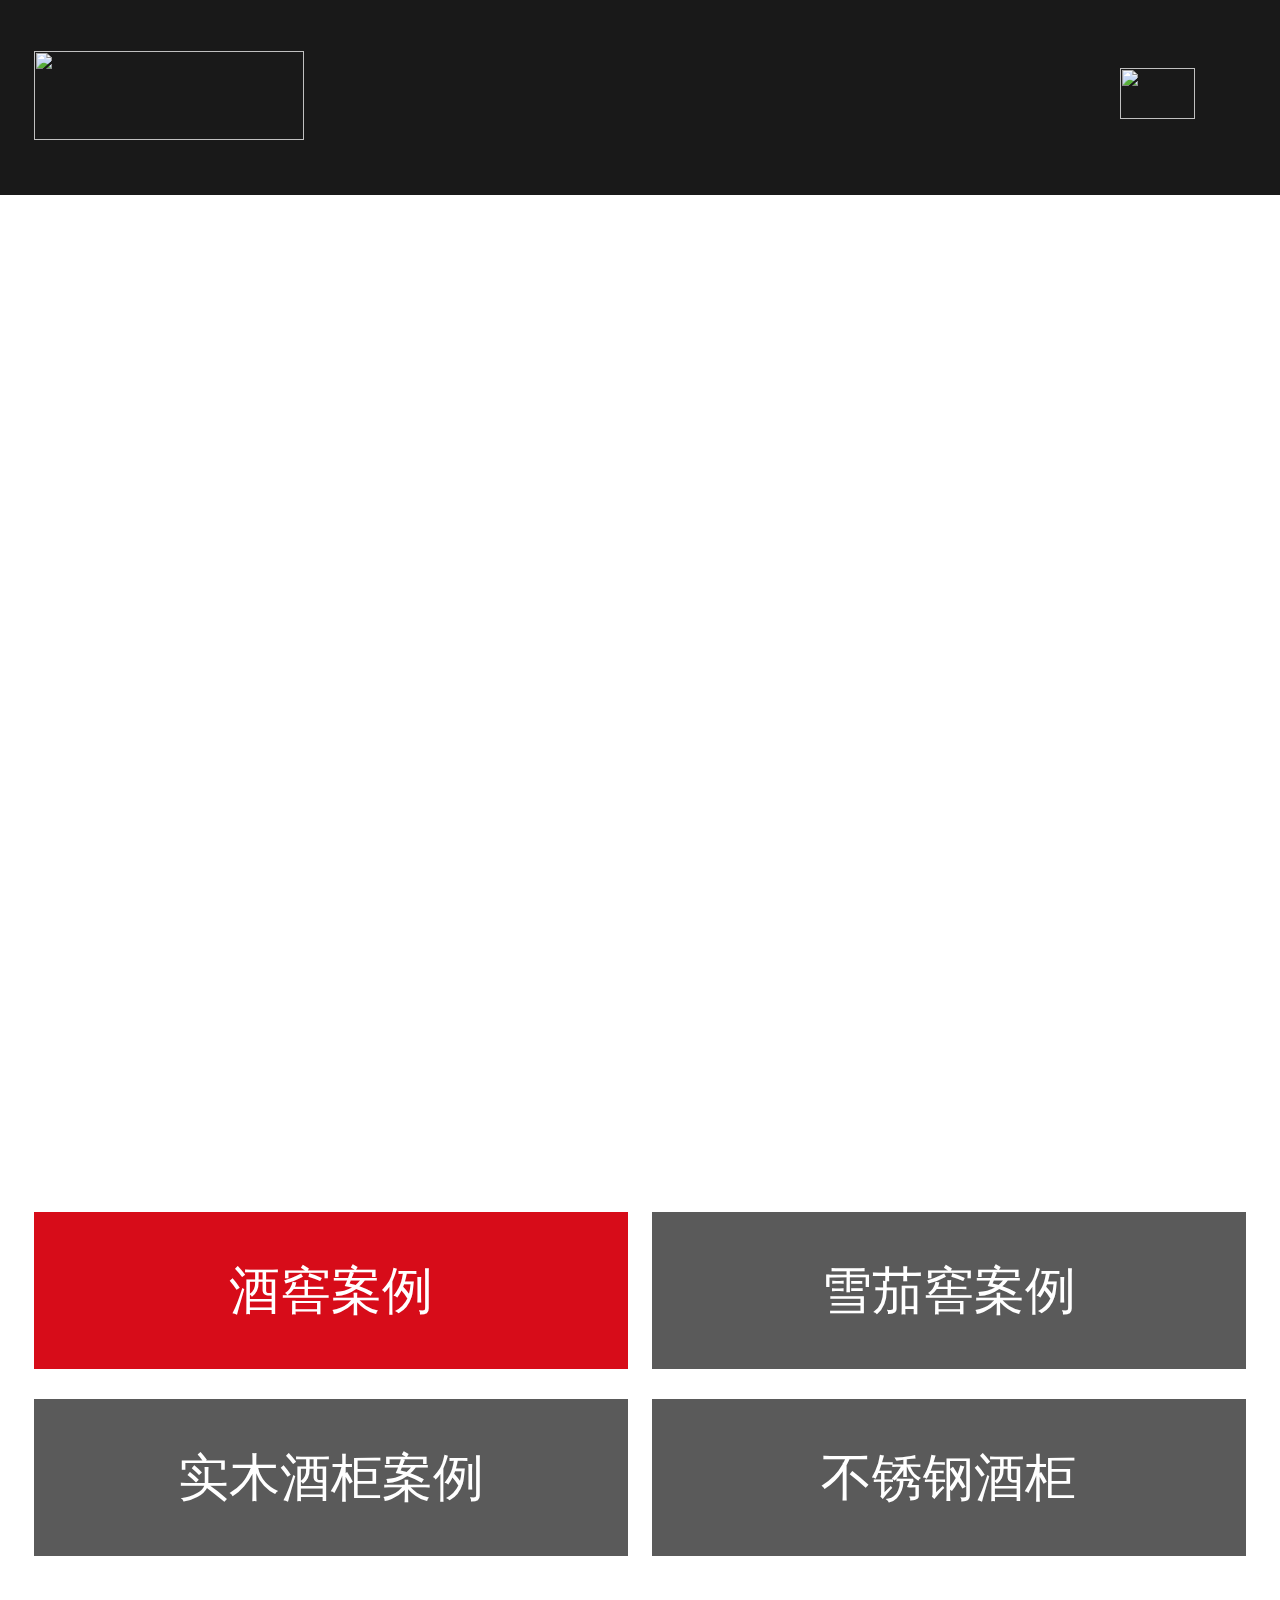
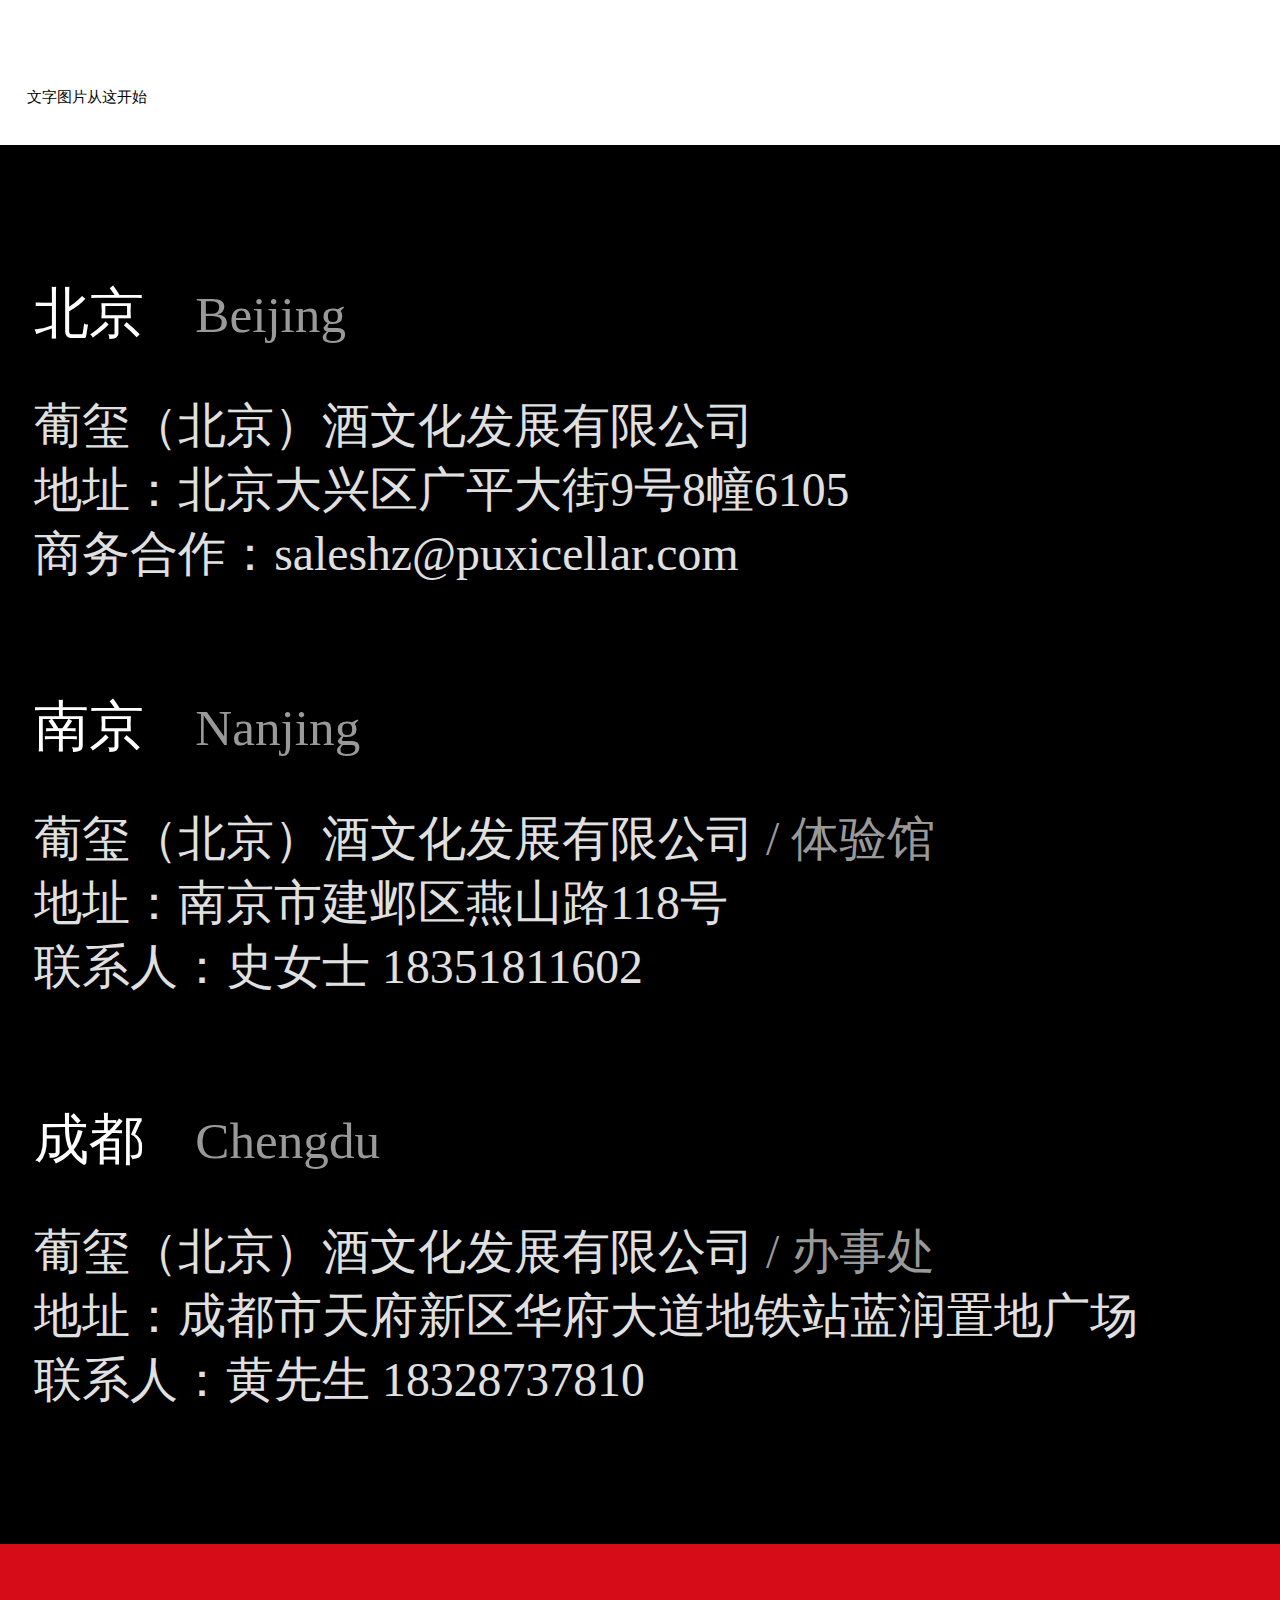
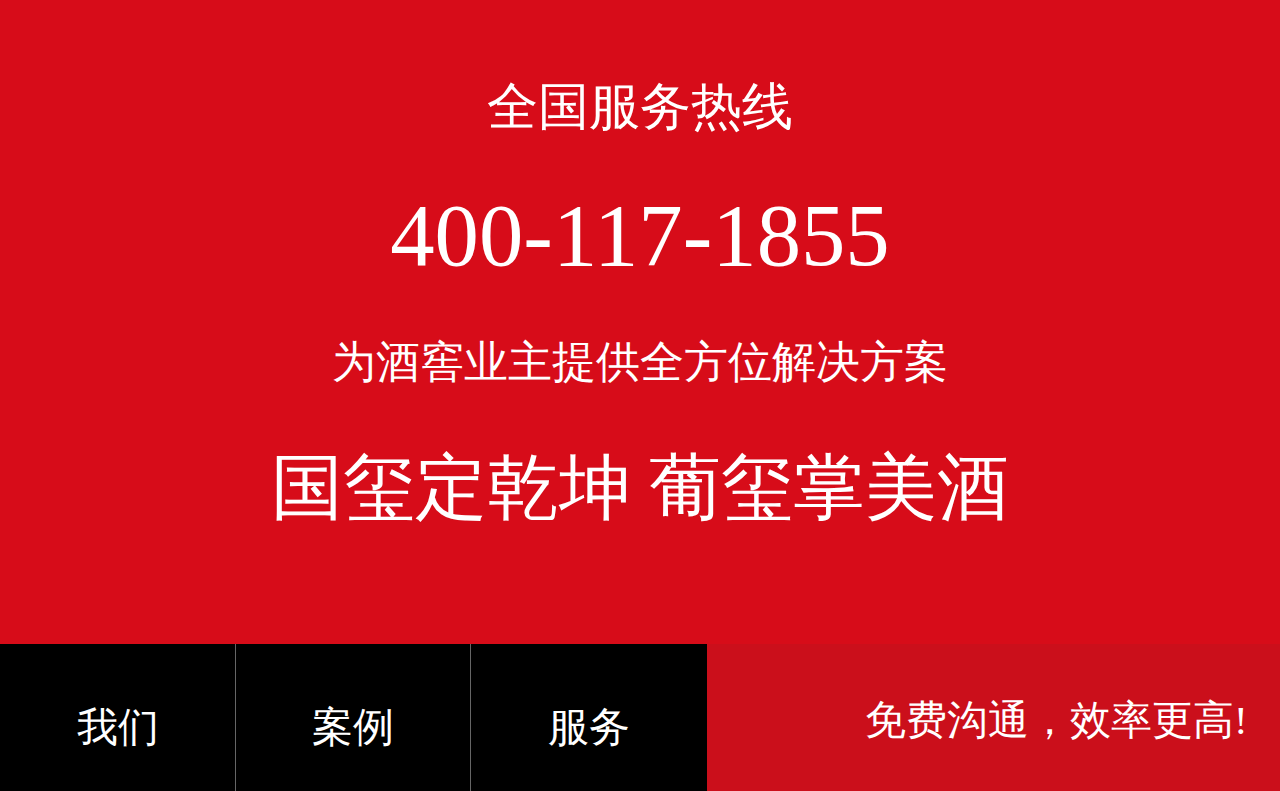
==== page/case-detail.html @ 7895cc4c "feat(case-detail)：添加案例详情页" ====
<!DOCTYPE html>
<html>
  <head>
    <meta charset="utf-8">
    <meta name="viewport" content="width=device-width, initial-scale=1.0, maximum-scale=1.0, minimum-scale=1.0, user-scalable=no, minimal-ui">
    <meta name="screen-orientation" content="portrait"/>
    <meta name="apple-mobile-web-app-capable" content="yes">
    <meta name="format-detection" content="telephone=no">
    <meta name="full-screen" content="yes">
    <meta name="x5-fullscreen" content="true">
    <meta http-equiv="Pragma" content="no-cache">
    <meta http-equiv="Cache-control" content="no-cache, no-store, must-revalidate">
    <meta http-equiv="Expires" content="-1">
    <meta http-equiv="Cache" content="no-cache">
    <title>葡玺酒窖</title>
    <script src="../plugins/jquery-3.3.1.min.js"></script>
    <script src="../config/rem.js"></script>
    <link rel="stylesheet" href="../style/common.css">
    <link rel="stylesheet" href="../plugins/swiper-4.3.5.min.css">
    <link rel="stylesheet" href="../style/case-detail.css">
  </head>
  <body>
    <div class="navBar">
      <div >
        <img class="logo" src="../images/nav/icon.png" alt="" />
        <img class="nav" id="guide" src="../images/nav/nav_icon.png" alt="">
      </div>
      <ul>
        <a href="../index.html"><li>首页</li></a>
        <a href="./us.html"><li>我们</li></a>
        <a href="./customized.html"><li>定制</li></a>
        <a href="./case.html"><li>案例</li></a>
        <a href="./equipment.html"><li>设备</li></a>
        <a href="./service-after-sale.html"><li>服务</li></a>
        <a href="./news-list.html"><li class="last">新闻</li></a>
      </ul>
    </div>
    <div id="case-detail">
      <div class="header"></div>
      <ul class="tab_list">
        <a href="./case.html"><li class="active">酒窖案例</li></a>
        <a href="./case.html?tab=1"><li style="float:right;">雪茄窖案例</li></a>
        <a href="./case.html?tab=2"><li>实木酒柜案例</li></a>
        <a href="./case.html?tab=3"><li style="float:right;">不锈钢酒柜</li></a>
      </ul>
      <div class="content">
        <p style="font-size:15px;line-height:15px;margin:30px 0 40px;">文字图片从这开始</p>
      </div>
      <div class="content">
        <p style="font-size:15px;line-height:15px;margin:30px 0 40px;">文字图片从这开始</p>
      </div>
      <div class="content">
        <p style="font-size:15px;line-height:15px;margin:30px 0 40px;">文字图片从这开始</p>
      </div>
      <div class="content">
        <p style="font-size:15px;line-height:15px;margin:30px 0 40px;">文字图片从这开始</p>
      </div>
    </div>
    <embed type="text/html" src="../page/common/footer.html" class="footer"/>
  </body>
</html>
---- style/common.css ----
body, div, span, header, footer, nav, section, aside, article, ul, dl, dt, dd, li, a, p, h1, h2, h3, h4,h5, h6, i, b, textarea, button, input, select, figure, figcaption, ul, li{
    padding: 0;
    margin: 0;
    list-style: none;
    font-style: normal;
    text-decoration: none;
    border: none;
    font-weight: normal;
    font-family: "Microsoft Yahei";
    box-sizing: border-box;
    font-size: .15rem;
    -webkit-tap-highlight-color:transparent;
    -webkit-font-smoothing: antialiased;
    -webkit-margin-before: 0px;
    -webkit-margin-after: 0px   ;
    -webkit-margin-start: 0px;
    -webkit-margin-end: 0px;
}

/*定义滚动条高宽及背景 高宽分别对应横竖滚动条的尺寸*/
::-webkit-scrollbar
{
    width: 0px;
    height: 0px;
    background-color: #fff;
}

/*定义滚动条轨道 内阴影+圆角*/
::-webkit-scrollbar-track
{
    -webkit-box-shadow: inset 0 0 1px rgba(0,0,0,0);
    border-radius: 10px;
    background-color: #fff;
}

/*定义滑块 内阴影+圆角*/
::-webkit-scrollbar-thumb
{
    border-radius: 10px;
    -webkit-box-shadow: inset 0 0 6px rgba(0,0,0,.3);
    background-color: #555;
}

input[type="button"], input[type="submit"], input[type="search"], input[type="reset"] {
    -webkit-appearance: none;
}

textarea { -webkit-appearance: none;}

html,body{
    height: 100%;
    width: 100%;
    background-color: #fff;
    margin: 0;
    font-family: 'Microsoft YaHei';
}
ul, p {
    list-style: none;
    margin: 0;
    padding: 0;
}

img{
  position: relative;
}

.clear:after{
    content: '';
    display: block;
    clear: both;
}

.clear{
    zoom:1;
}

.back_img{
    background-repeat: no-repeat;
    background-size: 100% 100%;
}

.margin{
    margin: 0 auto;
}

.left{
    float: left;
}

.right{
    float: right;
}

.hide{
    display: none;
}

.show{
    display: block;
}

.position-re {
    position: relative;
}

.ellipsis{
    overflow: hidden;
    text-overflow: ellipsis;
    white-space: nowrap;
}

@keyframes backOpacity{
   0%   { opacity: 1 }
   25%  { opacity: .5 }
   50%  { opacity: 1 }
   75%  { opacity: .5 }
   100% { opacity: 1 }
}

.animation_opactiy{
    animation: backOpacity 2s ease-in-out infinite;
}

.border-no {
    border: none !important;
}

body{
    margin: 0;
    padding: 0;
    font-size: .15rem;
    font-weight: 400;
}

p, ul{
    margin: 0;
    padding: 0;
}
li{
    list-style: none;
}

.text-center{
  text-align: center;
}
/*导航条*/
.navBar{
  /*height: .57rem;*/
  background: #191919;
  position: fixed;
  top: 0;
  width: 100%;
  z-index: 50;
}
.navBar .logo{
    width: .79rem;
    height: .26rem;
    margin: .15rem .1rem;
    float: left;
    display: block;
}
.navBar .nav{
  width: .22rem;
  height: .15rem;
  float: right;
  margin: .2rem .25rem;
  display: block;
}
.navBar ul{
  margin-top: .57rem;
  clear: both;
  transition: .2s all linear;
  overflow: hidden;
  height: 0;
}
.navBar ul li{
  background: #191919;
  line-height: .5rem;
  height: .5rem;
  font-size: .16rem;
  color: #FFFFFF;
  text-align: center;
  border-bottom: .01rem solid #353535;
}
.navBar ul li.last{
  border: none;
}

/* footer */
.footer {
    color: #fff;
    height: 6.58rem;
    width: 100%;
    display: block;
    overflow: hidden;;
}
.footer .section1 {
    padding: .41rem 0 .4rem .1rem;
    background: #000;
    height: 4.1rem;
}
.footer .section1 .city {
    font-size: .16rem;
    height: .17rem;
    line-height: .17rem;
}
.footer .section1 .city span {
    color: #999;
    margin-left: .15rem;
}
.footer .section1 .address {
    color: #e0e0e0;
    font-size: .14rem;
    margin: .15rem 0 .31rem;
    height: .58rem;
}
.footer .section1 .address span {
    color: #999;
    font-size: .14rem;
}
.footer .section2 {
    background: #D70C19;
    padding: .4rem 0 .41rem;
    height: 2.05rem;
    text-align: center;
}
.footer .section2 .hot_tel_text {
    font-size: .15rem;
    height: .15rem;
    line-height: .15rem;
}
.footer .section2 .hot_tel_num {
    font-size: .26rem;
    height: .21rem;
    line-height: .21rem;
    margin: .2rem auto;
}
.footer .section2 .tip {
    font-size: .13rem;
    height: .13rem;
    line-height: .13rem;
}
.footer .section2 .title {
    font-size: .21rem;
    height: .21rem;
    line-height: .21rem;
    margin: .2rem auto .41rem;
}
.footer .section3 {
    height: .45rem;
    line-height: .45rem;
    background: #CB0F1B;
    text-align: center;
    overflow: hidden;
}
.footer .section3 li a{
    font-size: .12rem;
    color: #fff;
}
.footer .section3 li{
    display: inline-block;

}
.footer .section3 li.right a {
    width: 1.68rem;
    padding-left: .37rem;
    background: url(../images/footer/tel.png) no-repeat 0.1rem 0.1rem;
    background-size: 14.5%;
    display: block;
    color: #fff;
    font-size: .12rem;
}
.footer .section3 .left {
    width: 2.07rem;
    background: #000;
}
.footer .section3 .left li {
    width: 33.33%;
    float: left;
    height: .46rem;
    line-height: .47rem;
}
.footer .section3 .left li:nth-child(2) {
    border-left: 1px solid #666;
    border-right: 1px solid #666;
}

/* 菜单切换 */
.tab_list {
    padding: 0 .1rem;
    overflow: hidden;
    margin: .39rem auto .3rem;
}
.tab_list li {
    width: 1.74rem;
    height: .46rem;
    line-height: .46rem;
    color: #fff;
    font-size: .15rem;
    text-align: center;
    background: #5A5A5A;
    margin-bottom: .09rem;
}
.tab_list li.active {
    background: #D70C19;
}
.tab_list li:nth-child(odd) {
    float: left;
}
.tab_list li:nth-child(even) {
    float: right;
}
---- style/case-detail.css ----
#case-detail {
  padding-top: .55rem;
}

.header {
  width: 100%;
  height: 2.61rem;
  background: url('../images/case/success_case.png') no-repeat center 0;
  background-size: 100%;
}
.content{
  padding: 0 .08rem;
}
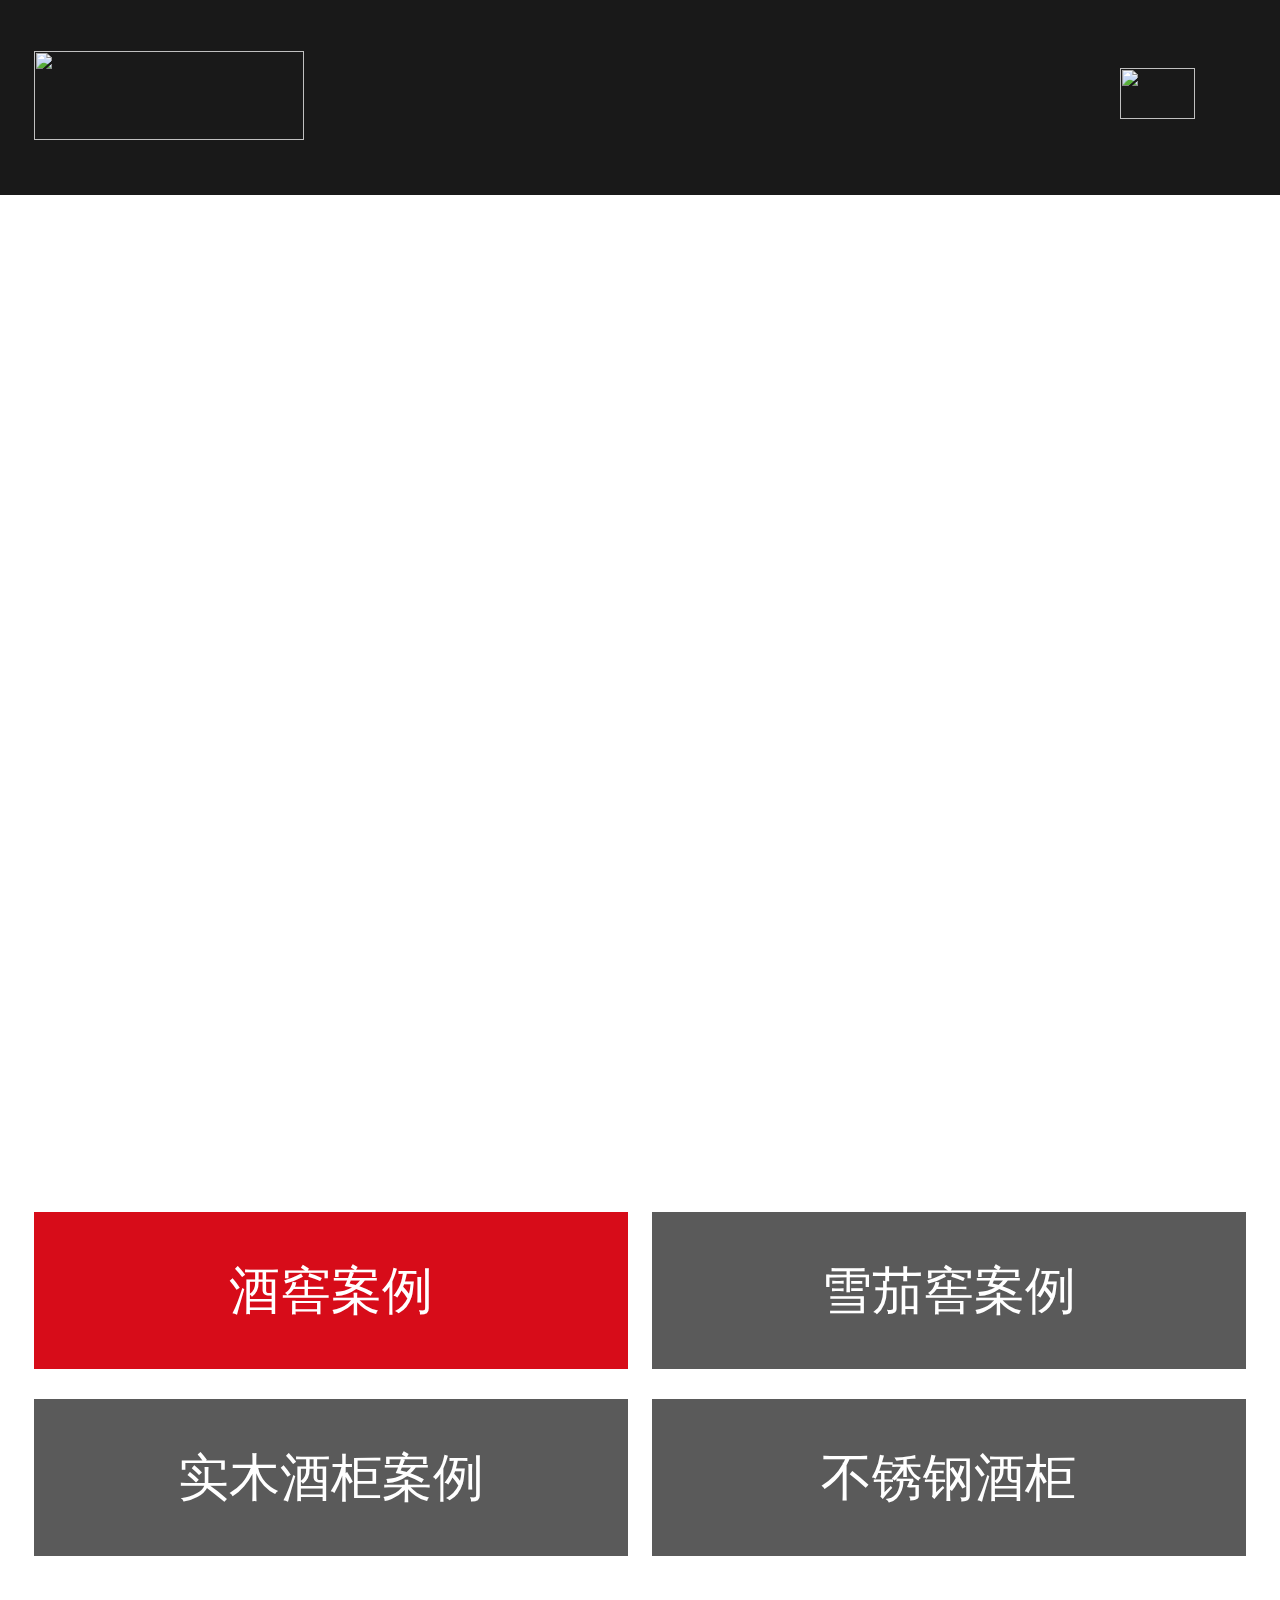
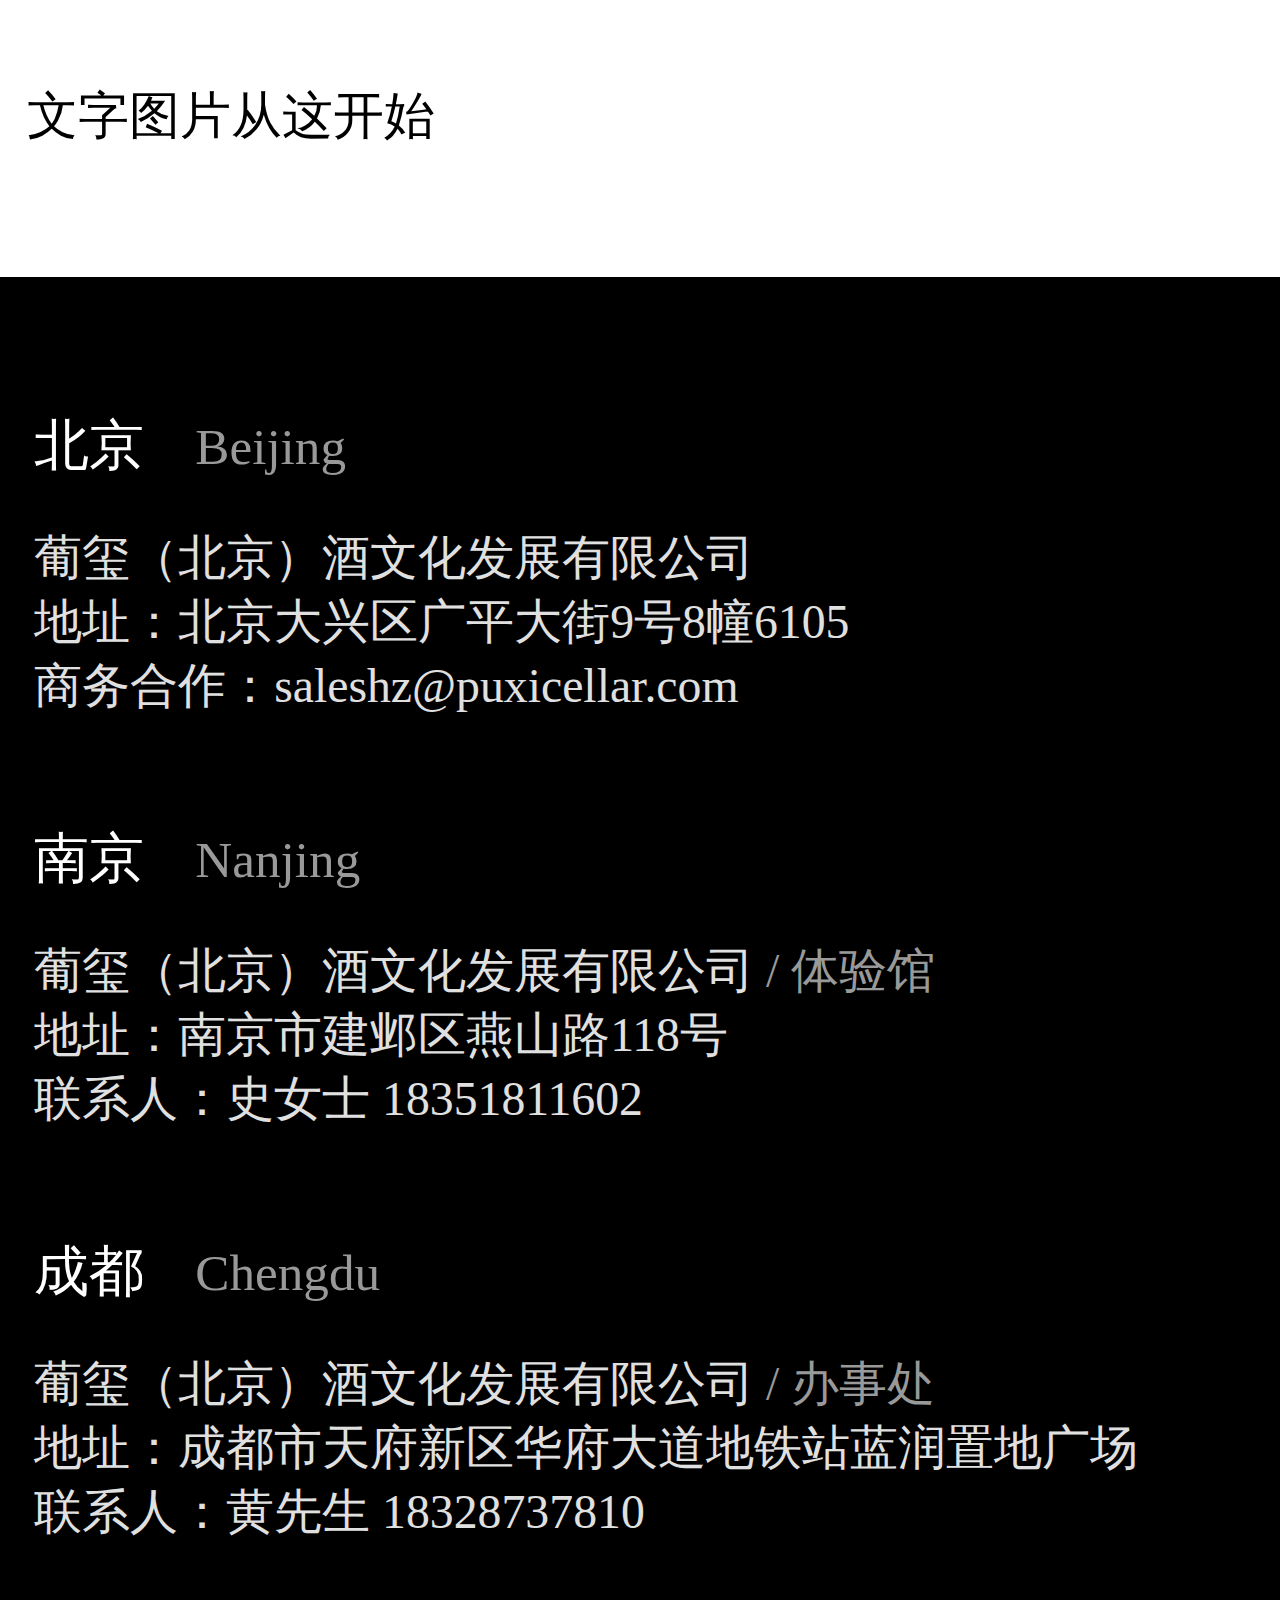
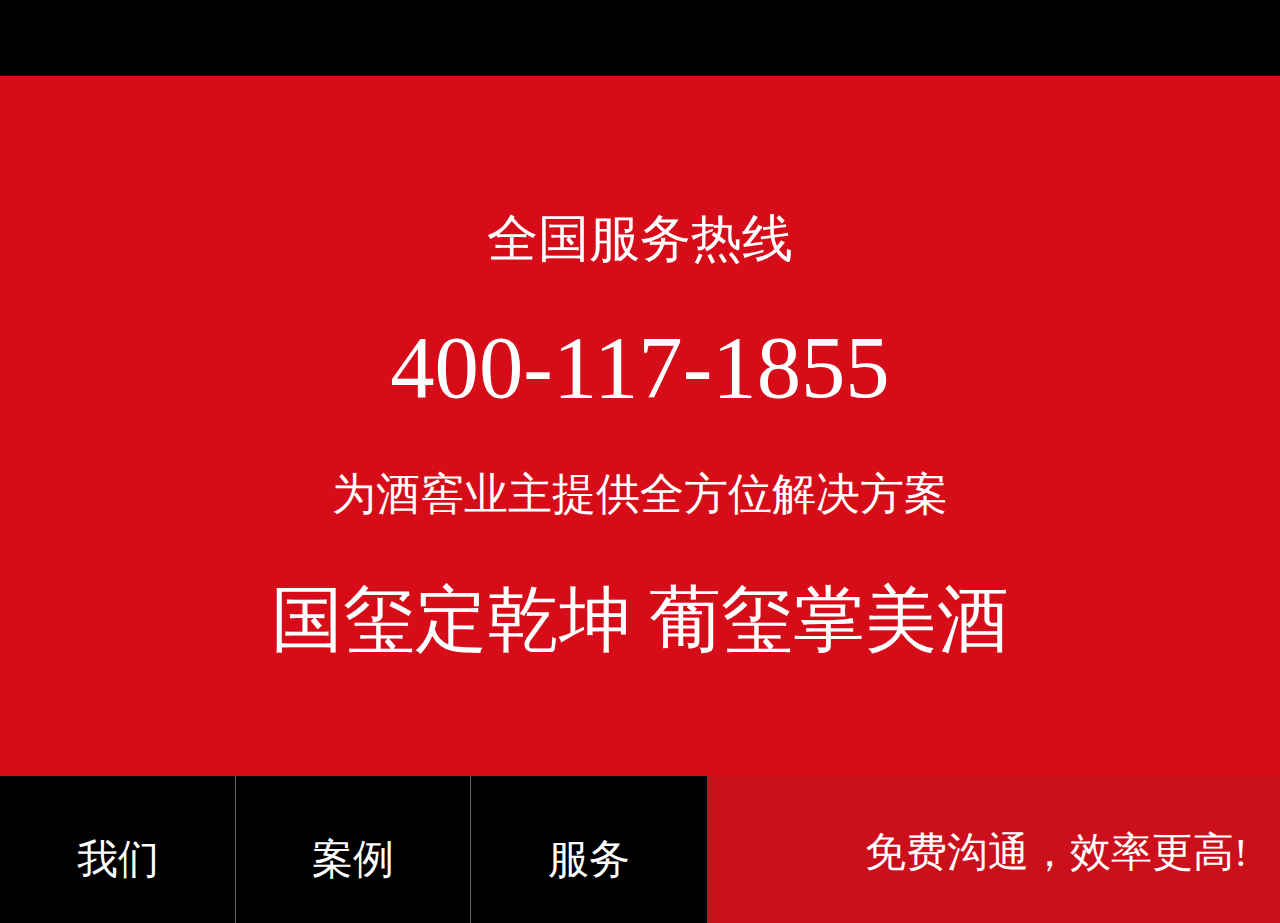
==== commit 4208d217: "feat(load_more):添加点击加载更多交互" ====
--- a/page/case-detail.html
+++ b/page/case-detail.html
@@ -43,17 +43,17 @@
         <a href="./case.html?tab=2"><li>实木酒柜案例</li></a>
         <a href="./case.html?tab=3"><li style="float:right;">不锈钢酒柜</li></a>
       </ul>
-      <div class="content">
-        <p style="font-size:15px;line-height:15px;margin:30px 0 40px;">文字图片从这开始</p>
+      <div class="content text-image">
+        <p style="font-size:.15rem;line-height:.15rem;">文字图片从这开始</p>
       </div>
-      <div class="content">
-        <p style="font-size:15px;line-height:15px;margin:30px 0 40px;">文字图片从这开始</p>
+      <div class="content text-image">
+        <p style="font-size:.15rem;line-height:.15rem;">文字图片从这开始</p>
       </div>
-      <div class="content">
-        <p style="font-size:15px;line-height:15px;margin:30px 0 40px;">文字图片从这开始</p>
+      <div class="content text-image">
+        <p style="font-size:.15rem;line-height:.15rem;">文字图片从这开始</p>
       </div>
-      <div class="content">
-        <p style="font-size:15px;line-height:15px;margin:30px 0 40px;">文字图片从这开始</p>
+      <div class="content text-image">
+        <p style="font-size:.15rem;line-height:.15rem;">文字图片从这开始</p>
       </div>
     </div>
     <embed type="text/html" src="../page/common/footer.html" class="footer"/>
--- a/style/common.css
+++ b/style/common.css
@@ -79,6 +79,10 @@
     background-size: 100% 100%;
 }
 
+.text-image{
+    margin:.3rem 0 .4rem;
+}
+
 .margin{
     margin: 0 auto;
 }
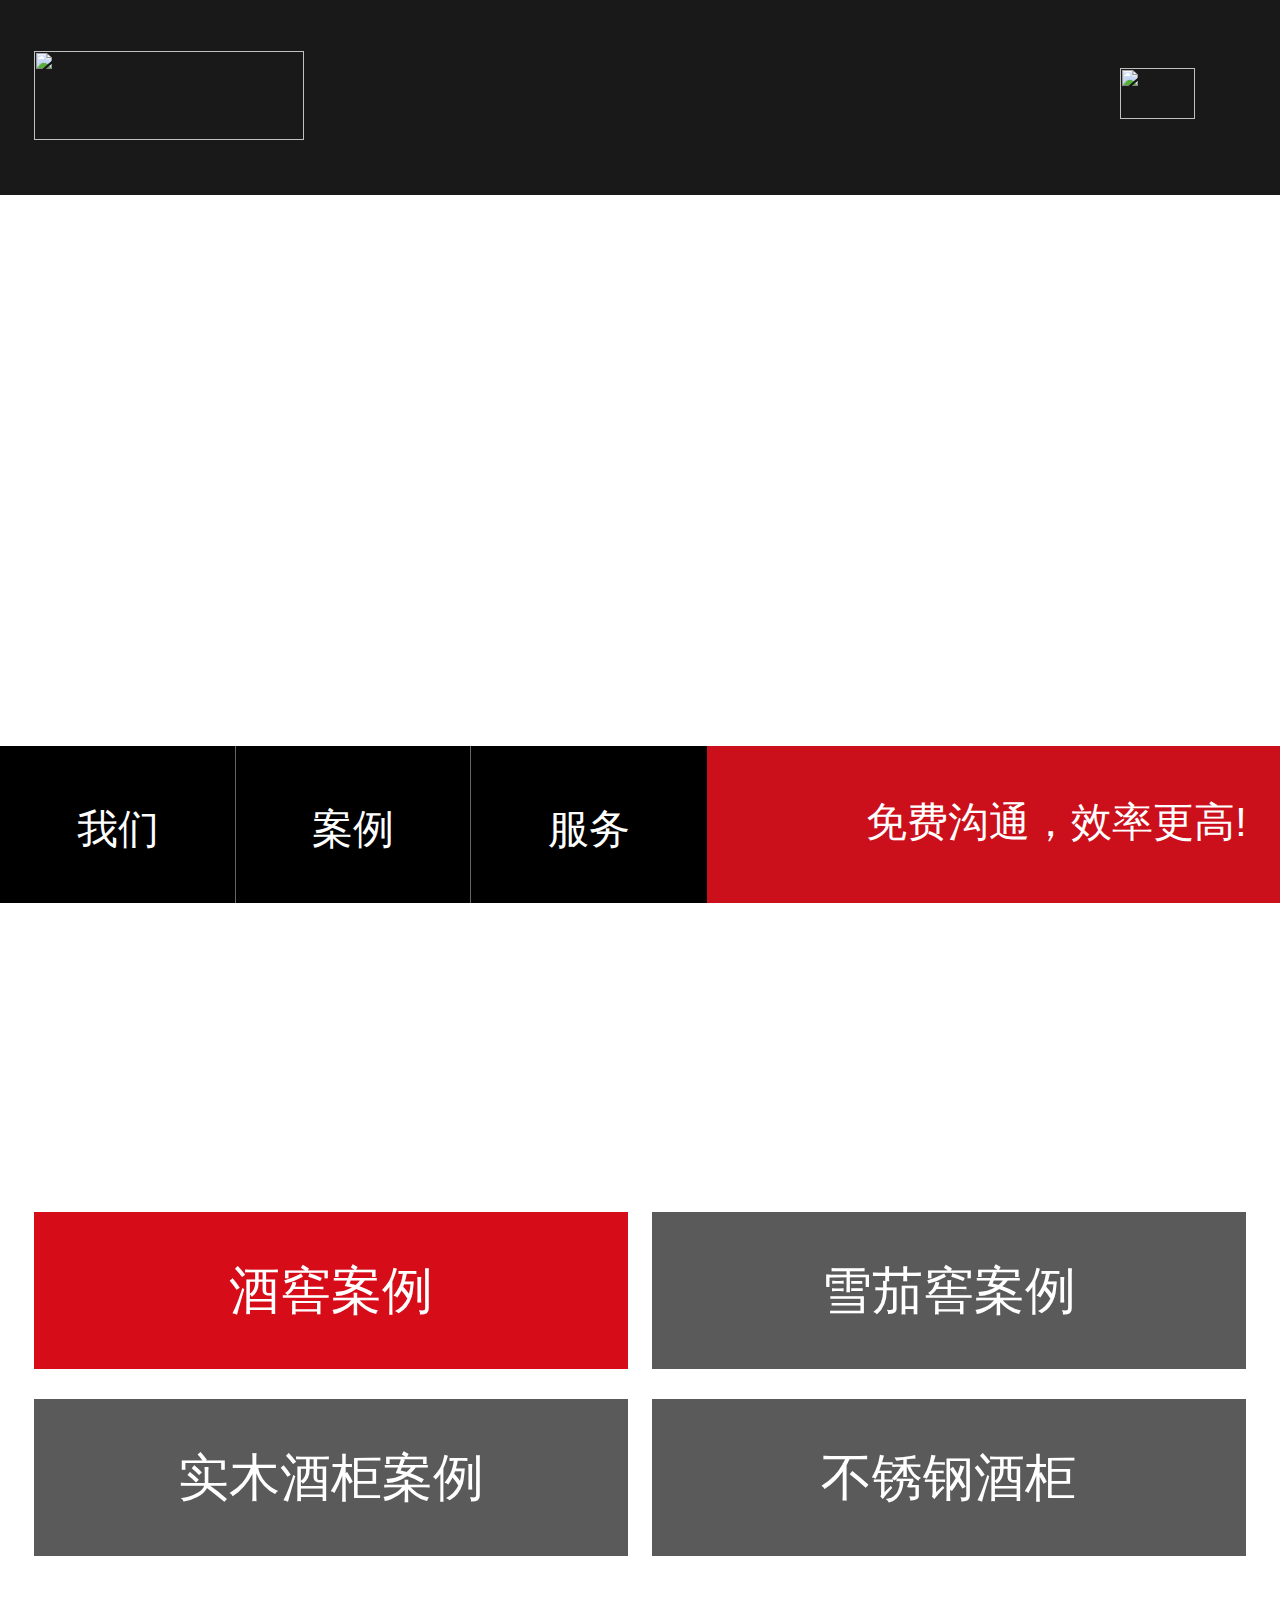
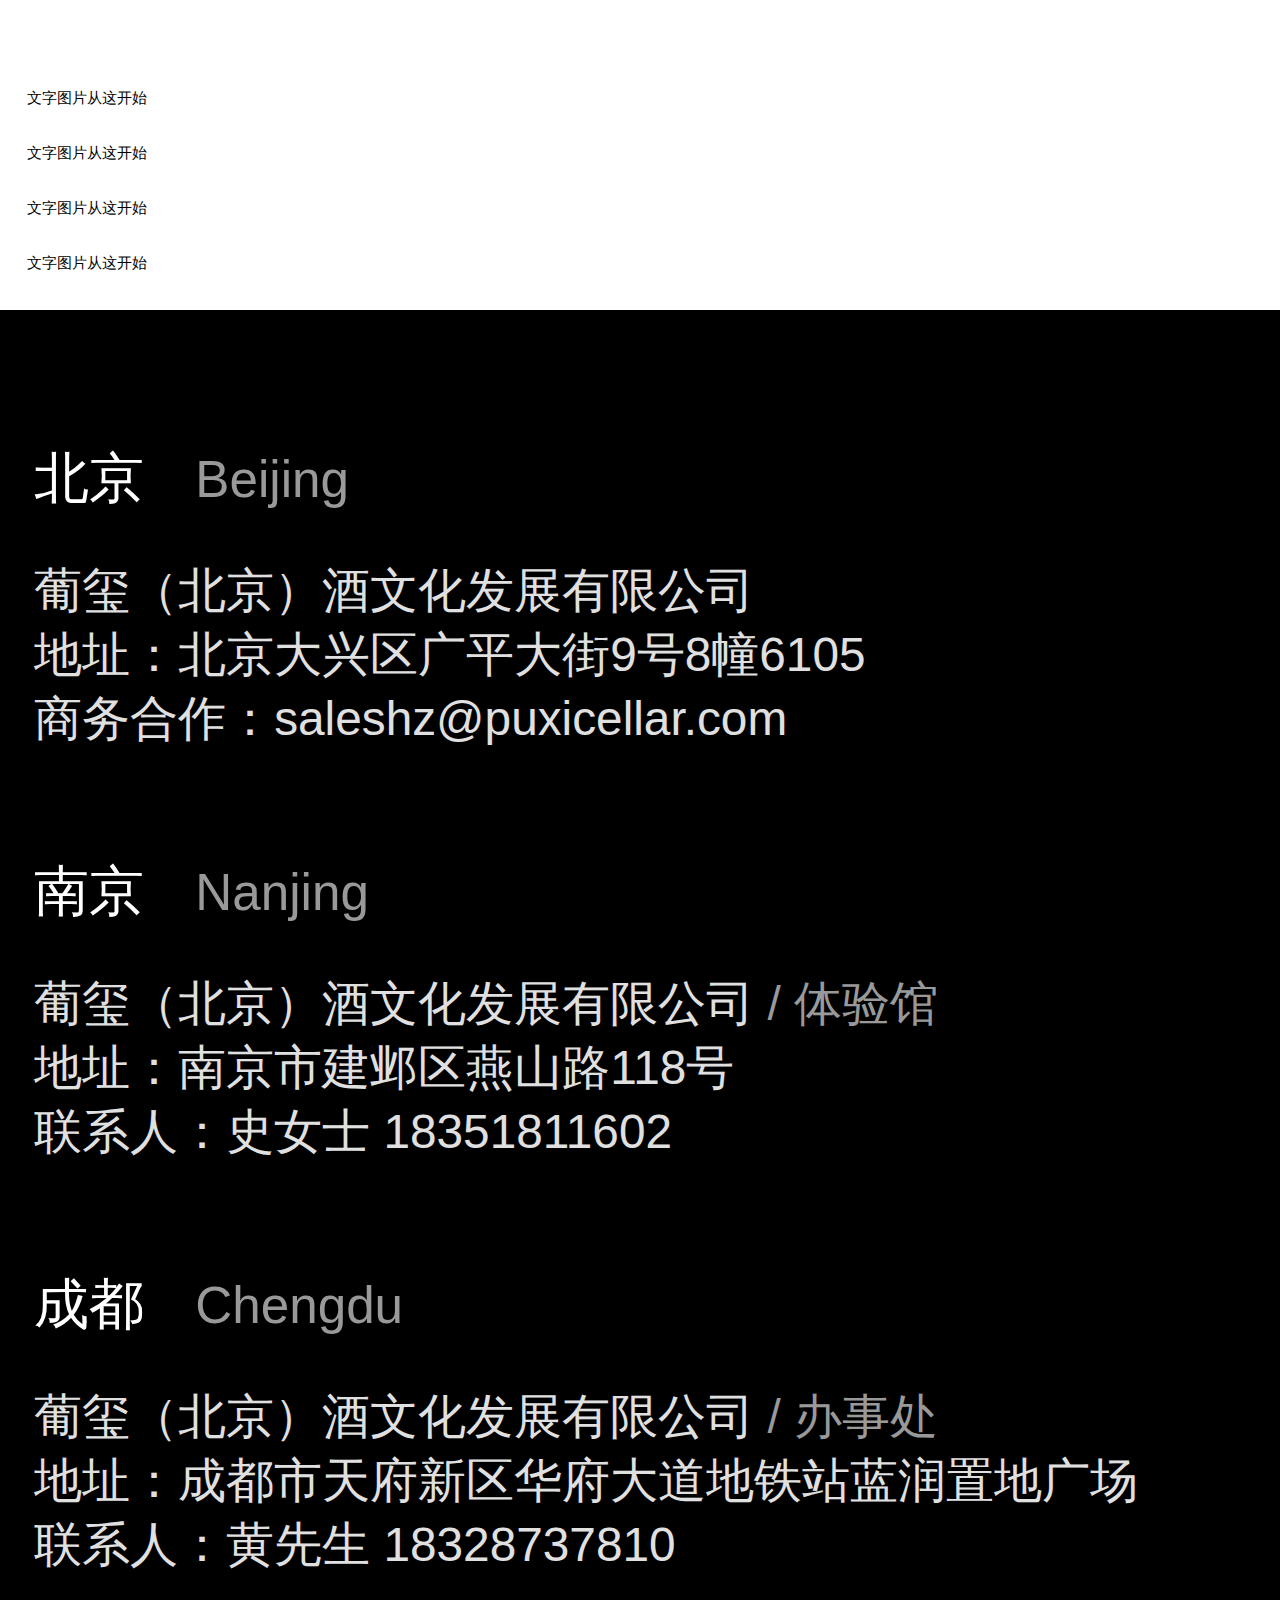
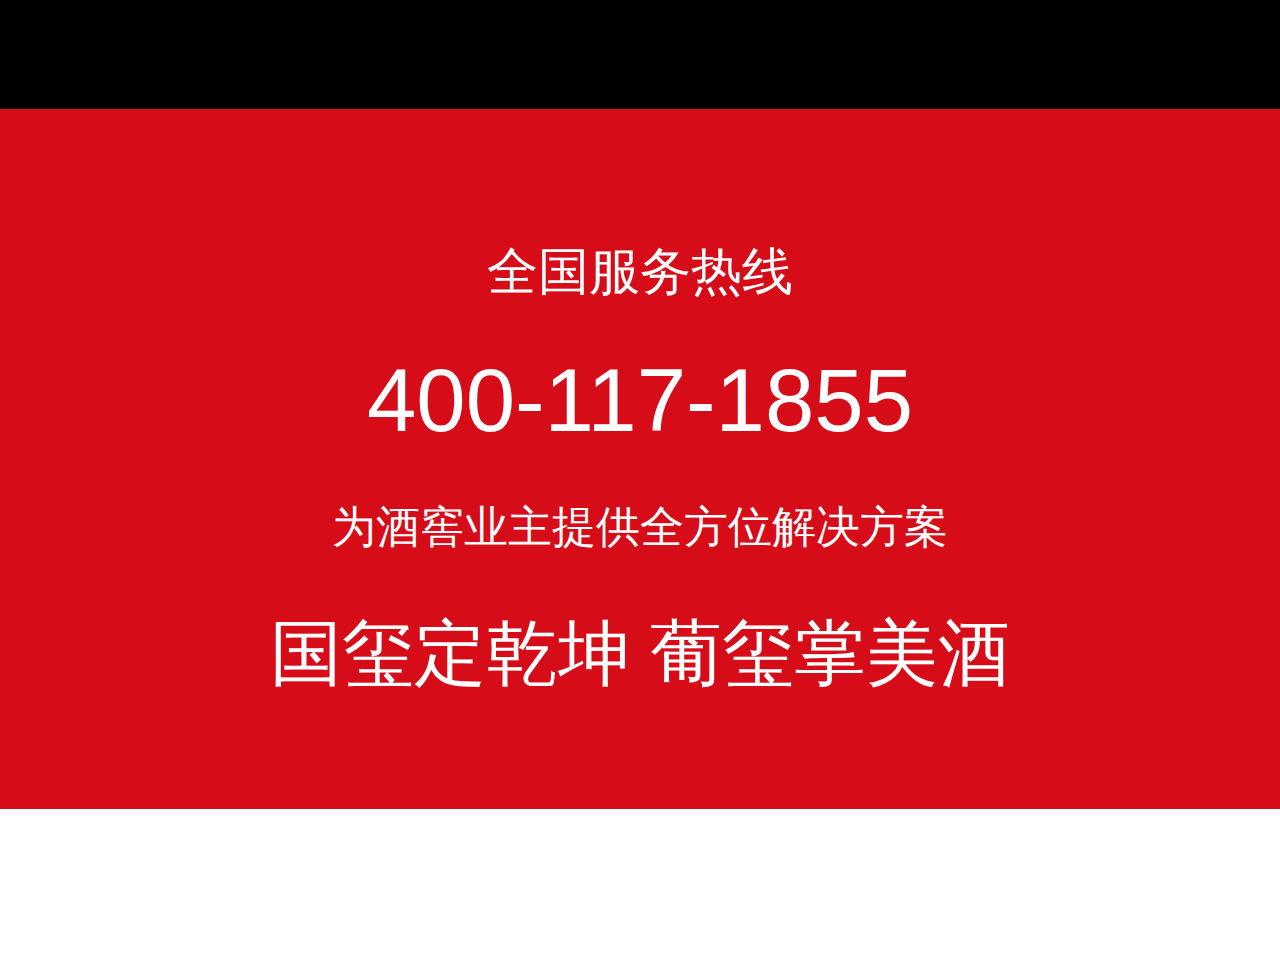
==== commit 2312f867: "fix(bug):修改bug" ====
--- a/page/case-detail.html
+++ b/page/case-detail.html
@@ -43,19 +43,29 @@
         <a href="./case.html?tab=2"><li>实木酒柜案例</li></a>
         <a href="./case.html?tab=3"><li style="float:right;">不锈钢酒柜</li></a>
       </ul>
-      <div class="content text-image">
-        <p style="font-size:.15rem;line-height:.15rem;">文字图片从这开始</p>
+      <div class="content">
+        <p style="font-size:15px;line-height:15px;margin:30px 0 40px;">文字图片从这开始</p>
       </div>
-      <div class="content text-image">
-        <p style="font-size:.15rem;line-height:.15rem;">文字图片从这开始</p>
+      <div class="content">
+        <p style="font-size:15px;line-height:15px;margin:30px 0 40px;">文字图片从这开始</p>
       </div>
-      <div class="content text-image">
-        <p style="font-size:.15rem;line-height:.15rem;">文字图片从这开始</p>
+      <div class="content">
+        <p style="font-size:15px;line-height:15px;margin:30px 0 40px;">文字图片从这开始</p>
       </div>
-      <div class="content text-image">
-        <p style="font-size:.15rem;line-height:.15rem;">文字图片从这开始</p>
+      <div class="content">
+        <p style="font-size:15px;line-height:15px;margin:30px 0 40px;">文字图片从这开始</p>
       </div>
     </div>
     <embed type="text/html" src="../page/common/footer.html" class="footer"/>
+    <div class="fixed">
+      <ul class="section3">
+        <div class="left">
+          <li><a href="./us.html">我们</a></li>
+          <li><a href="./case.html">案例</a></li>
+          <li><a href="./service-after-sale.html">服务</a></li>
+        </div>
+        <li class="right"><a href="tel:400-117-1855">免费沟通，效率更高!</a></li>
+      </ul>
+    </div>
   </body>
 </html>
--- a/style/common.css
+++ b/style/common.css
@@ -6,7 +6,7 @@
     text-decoration: none;
     border: none;
     font-weight: normal;
-    font-family: "Microsoft Yahei";
+    font-family: Arial, "Microsoft YaHei", "微软雅黑";
     box-sizing: border-box;
     font-size: .15rem;
     -webkit-tap-highlight-color:transparent;
@@ -52,7 +52,7 @@
     width: 100%;
     background-color: #fff;
     margin: 0;
-    font-family: 'Microsoft YaHei';
+    font-family: Arial, "Microsoft YaHei", "微软雅黑";
 }
 ul, p {
     list-style: none;
@@ -77,10 +77,6 @@
 .back_img{
     background-repeat: no-repeat;
     background-size: 100% 100%;
-}
-
-.text-image{
-    margin:.3rem 0 .4rem;
 }
 
 .margin{
@@ -250,23 +246,27 @@
     line-height: .21rem;
     margin: .2rem auto .41rem;
 }
-.footer .section3 {
-    height: .45rem;
+.fixed .section3 {
+    height: .46rem;
     line-height: .45rem;
     background: #CB0F1B;
     text-align: center;
-    overflow: hidden;
-}
-.footer .section3 li a{
+    position: fixed;
+    bottom: -.01rem;
+    width: 100%;
+    z-index: 99999;
+}
+.fixed .section3 li a{
     font-size: .12rem;
     color: #fff;
 }
-.footer .section3 li{
+.fixed .section3 li{
     display: inline-block;
-
-}
-.footer .section3 li.right a {
-    width: 1.68rem;
+}
+.fixed .section3 li.right {
+    width: 44.8%;
+}
+.fixed .section3 li.right a {
     padding-left: .37rem;
     background: url(../images/footer/tel.png) no-repeat 0.1rem 0.1rem;
     background-size: 14.5%;
@@ -274,17 +274,17 @@
     color: #fff;
     font-size: .12rem;
 }
-.footer .section3 .left {
-    width: 2.07rem;
+.fixed .section3 .left {
+    width: 55.2%;
     background: #000;
 }
-.footer .section3 .left li {
+.fixed .section3 .left li {
     width: 33.33%;
     float: left;
     height: .46rem;
     line-height: .47rem;
 }
-.footer .section3 .left li:nth-child(2) {
+.fixed .section3 .left li:nth-child(2) {
     border-left: 1px solid #666;
     border-right: 1px solid #666;
 }
--- a/style/case-detail.css
+++ b/style/case-detail.css
@@ -5,7 +5,7 @@
 .header {
   width: 100%;
   height: 2.61rem;
-  background: url('../images/case/success_case.png') no-repeat center 0;
+  background: url('../images/case/success_case.png') no-repeat 0 0;
   background-size: 100%;
 }
 .content{
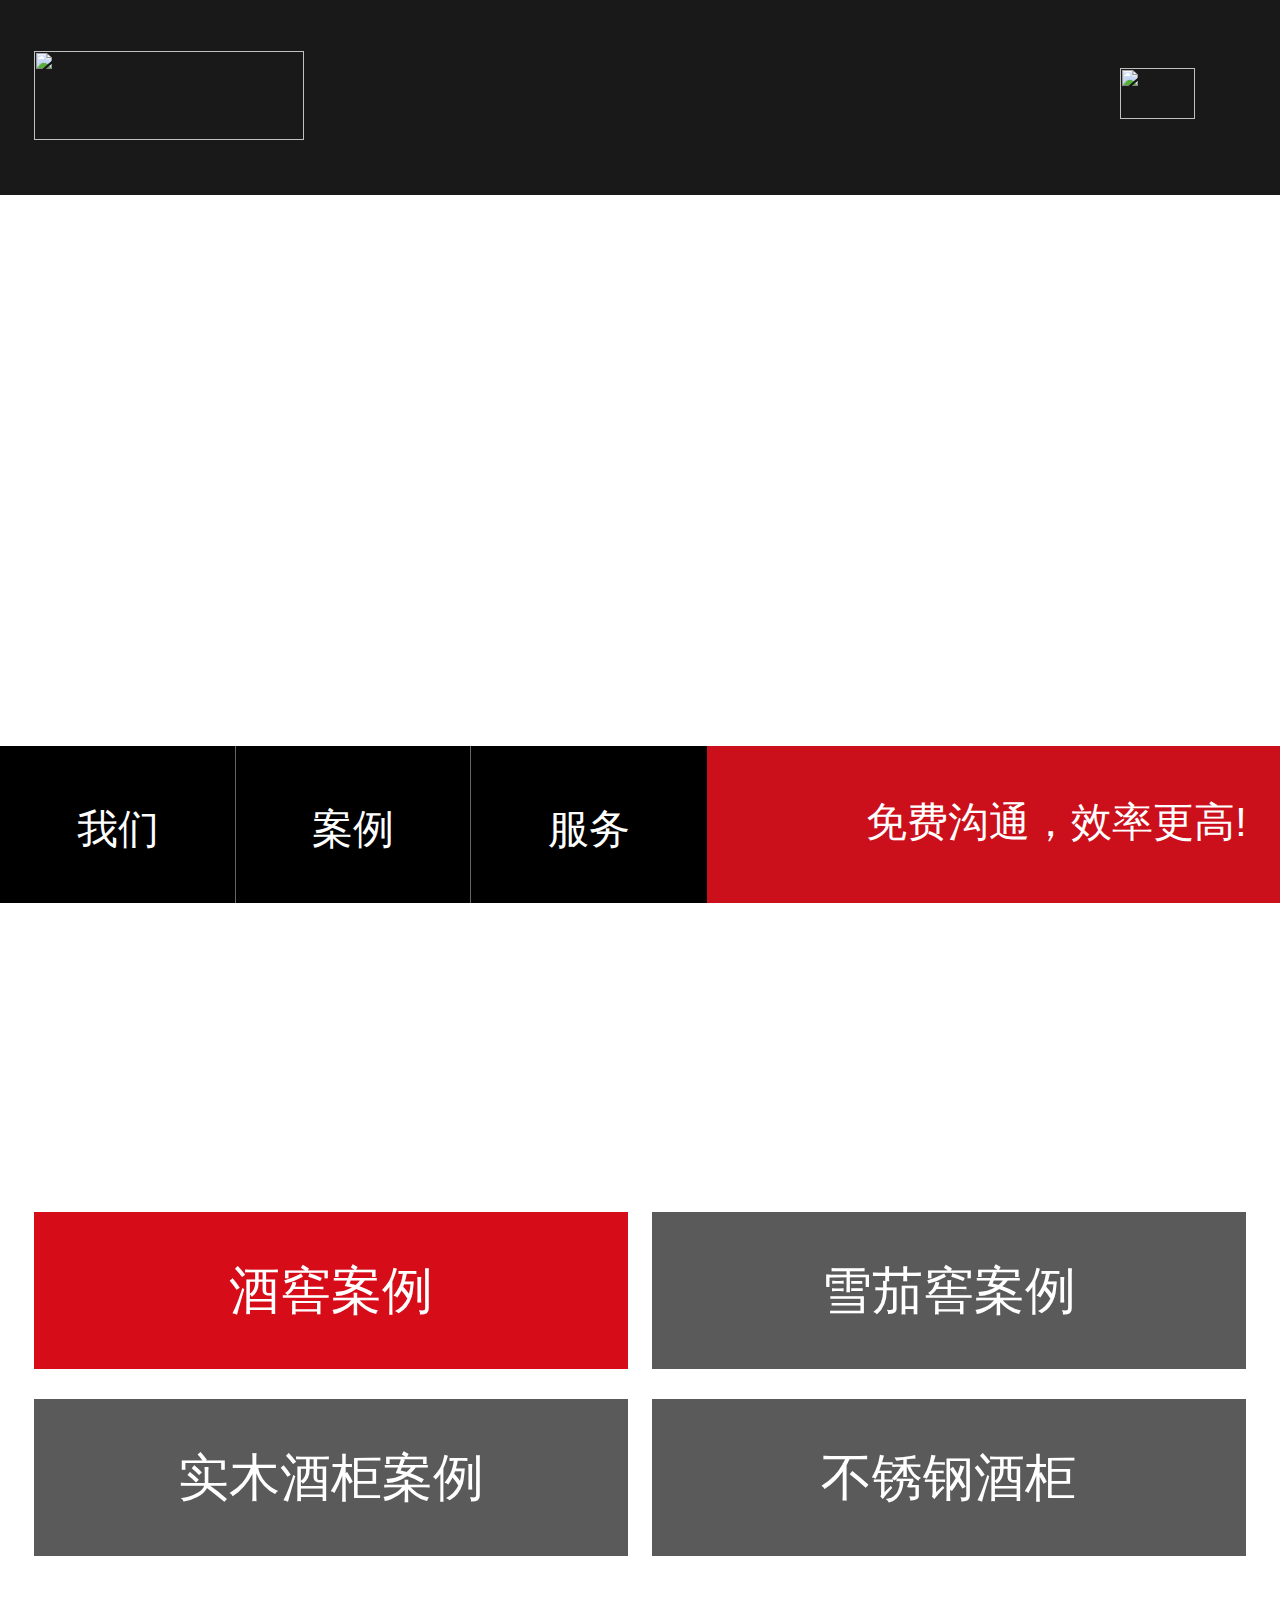
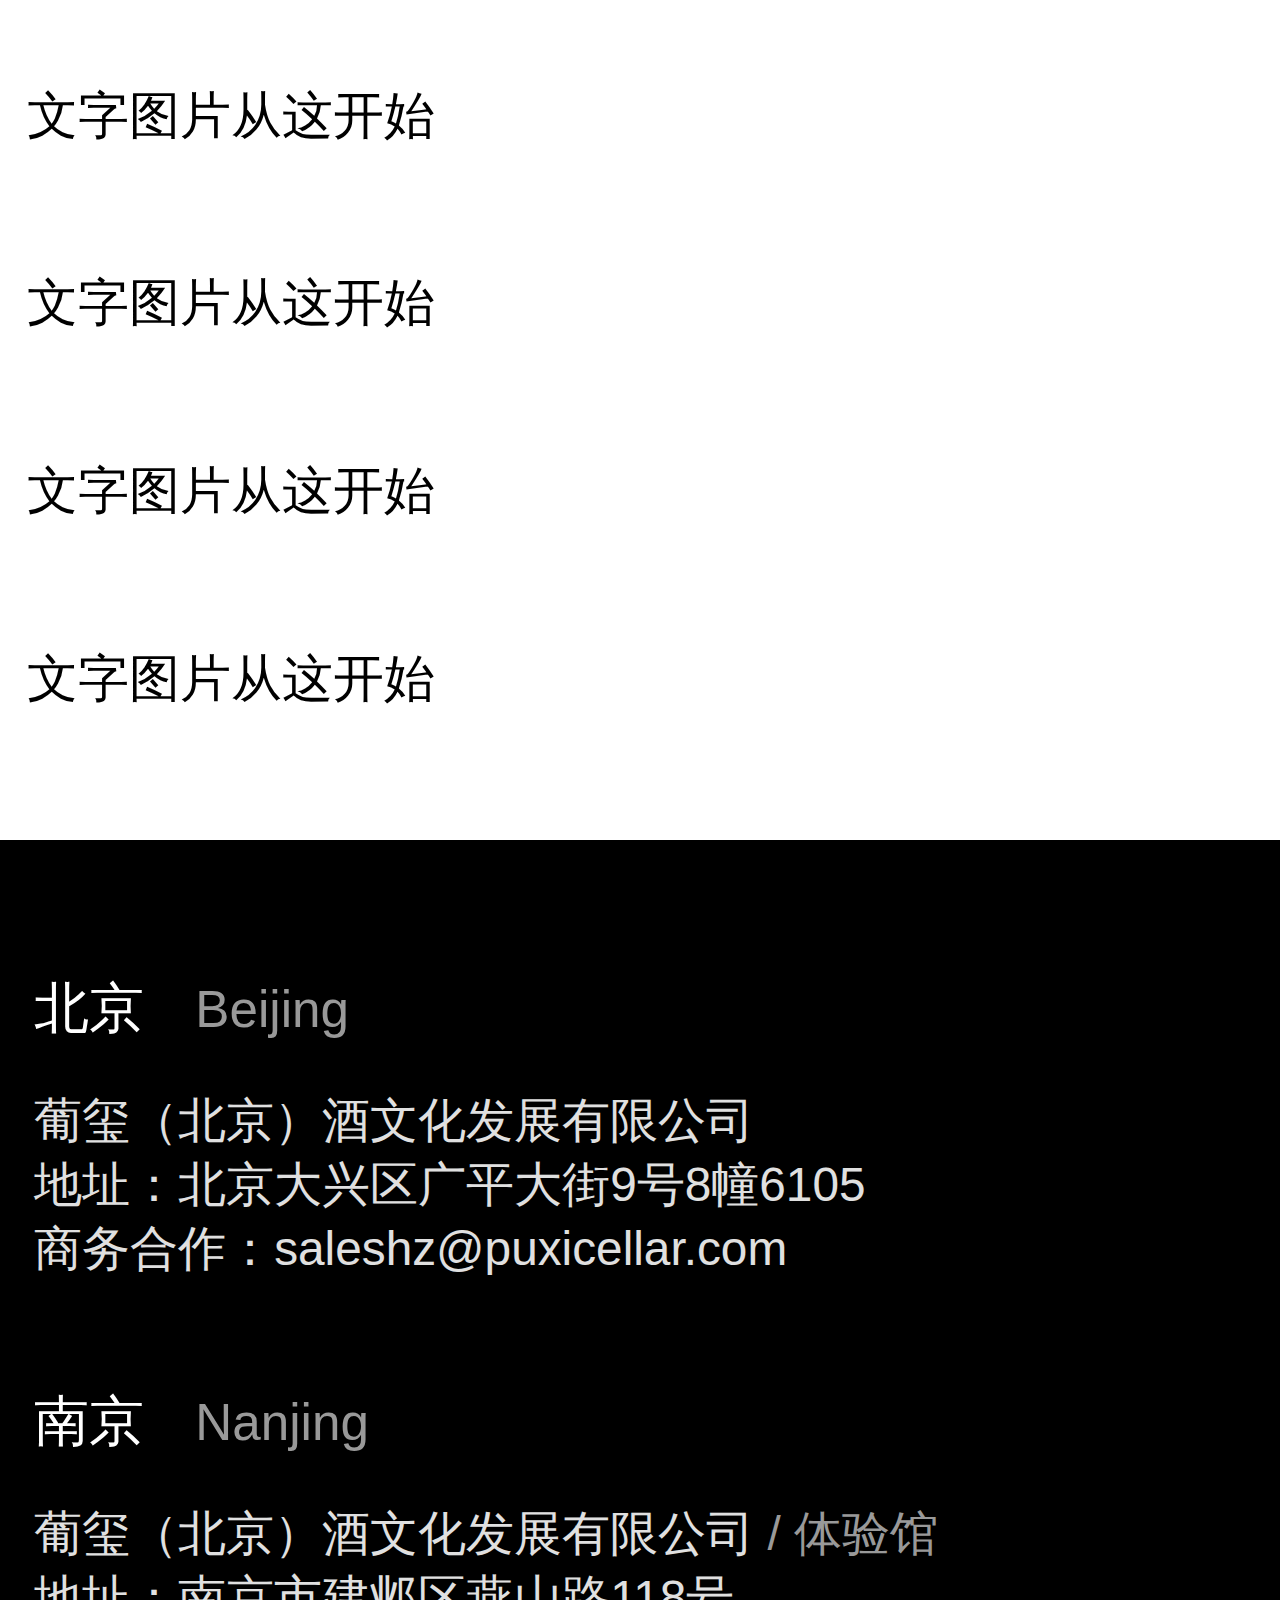
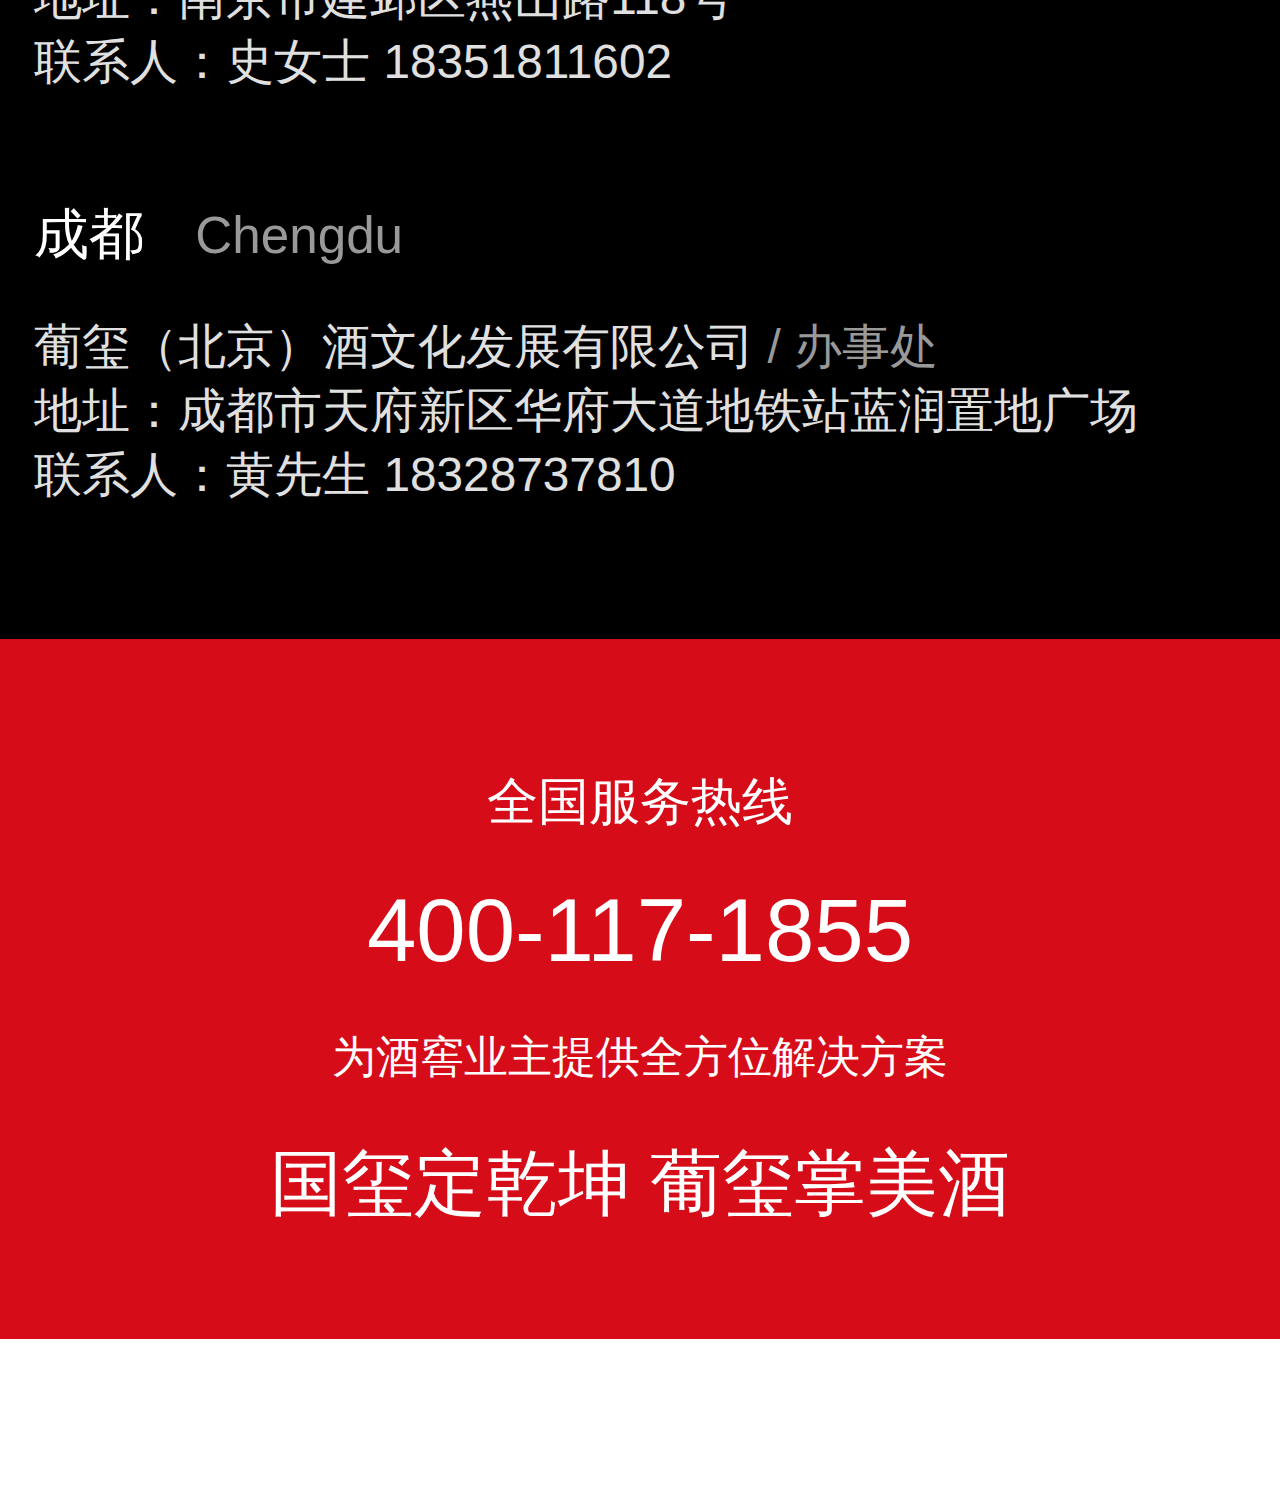
==== commit d722cea2: "Merge branch 'develop' of https://github.com/yuyang21/puxicellar into develop" ====
--- a/page/case-detail.html
+++ b/page/case-detail.html
@@ -43,17 +43,17 @@
         <a href="./case.html?tab=2"><li>实木酒柜案例</li></a>
         <a href="./case.html?tab=3"><li style="float:right;">不锈钢酒柜</li></a>
       </ul>
-      <div class="content">
-        <p style="font-size:15px;line-height:15px;margin:30px 0 40px;">文字图片从这开始</p>
+      <div class="content text-image">
+        <p style="font-size:.15rem;line-height:.15rem;">文字图片从这开始</p>
       </div>
-      <div class="content">
-        <p style="font-size:15px;line-height:15px;margin:30px 0 40px;">文字图片从这开始</p>
+      <div class="content text-image">
+        <p style="font-size:.15rem;line-height:.15rem;">文字图片从这开始</p>
       </div>
-      <div class="content">
-        <p style="font-size:15px;line-height:15px;margin:30px 0 40px;">文字图片从这开始</p>
+      <div class="content text-image">
+        <p style="font-size:.15rem;line-height:.15rem;">文字图片从这开始</p>
       </div>
-      <div class="content">
-        <p style="font-size:15px;line-height:15px;margin:30px 0 40px;">文字图片从这开始</p>
+      <div class="content text-image">
+        <p style="font-size:.15rem;line-height:.15rem;">文字图片从这开始</p>
       </div>
     </div>
     <embed type="text/html" src="../page/common/footer.html" class="footer"/>
--- a/style/common.css
+++ b/style/common.css
@@ -79,6 +79,10 @@
     background-size: 100% 100%;
 }
 
+.text-image{
+    margin:.3rem 0 .4rem;
+}
+
 .margin{
     margin: 0 auto;
 }
